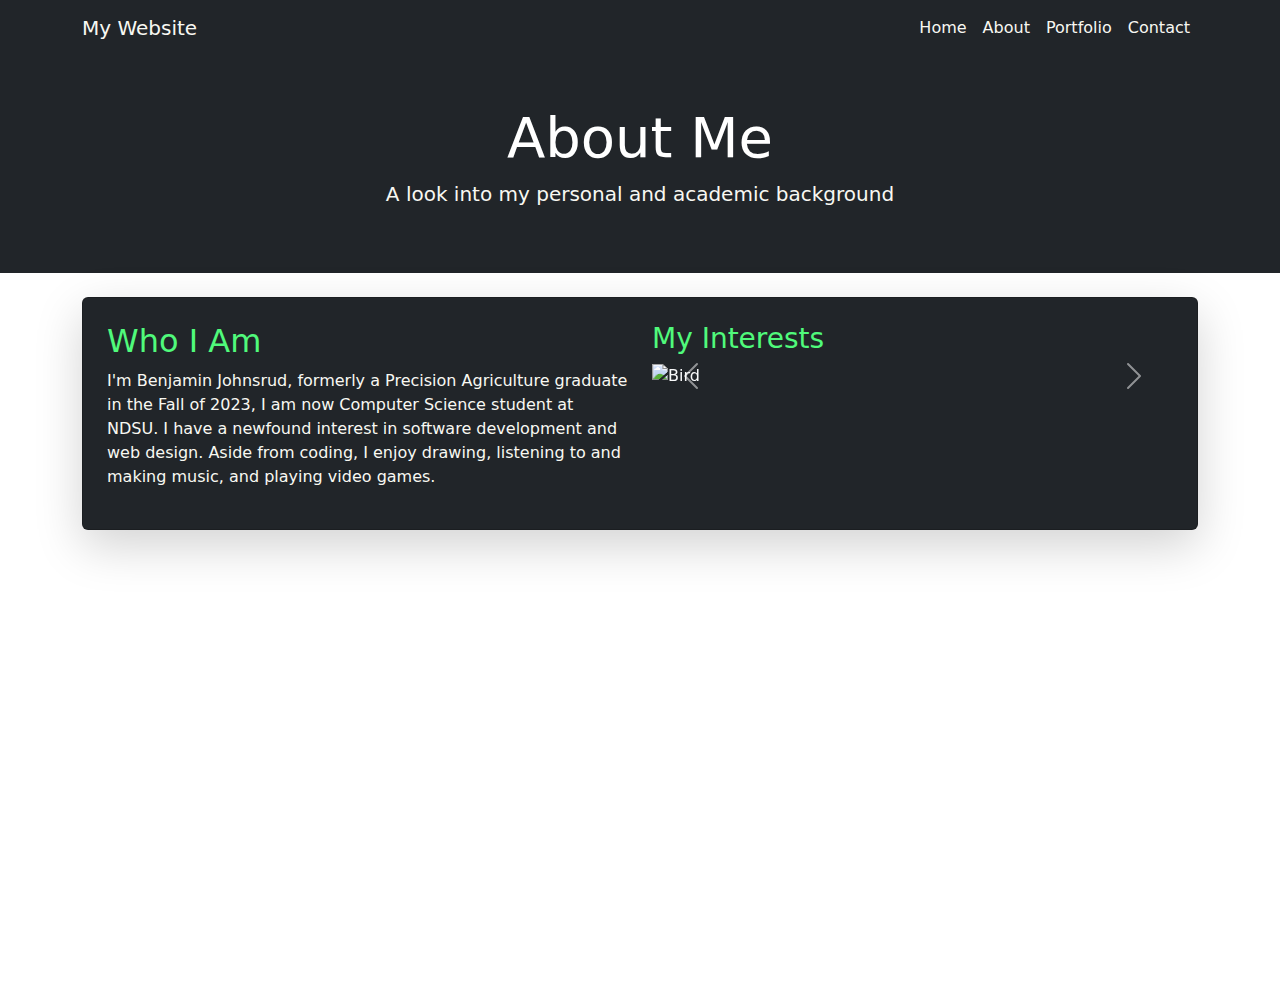
==== about.html @ 40f7a0f1 "Added all website files: HTML, CSS, and images" ====
<!DOCTYPE html>
<html lang="en">
<head>
    <meta charset="UTF-8">
    <meta name="viewport" content="width=device-width, initial-scale=1.0">
    <title>About Me</title>
    <link rel="stylesheet" href="css/style.css">
    <link rel="stylesheet" href="https://cdn.jsdelivr.net/npm/bootstrap@5.3.0/dist/css/bootstrap.min.css">
</head>
<body class="dracula-theme">
    <div class="page-content">

        <!-- Navbar -->
        <nav class="navbar navbar-expand-lg navbar-dark bg-dark">
            <div class="container">
                <a class="navbar-brand" href="index.html">My Website</a>
                <button class="navbar-toggler" type="button" data-bs-toggle="collapse" data-bs-target="#navbarNav">
                    <span class="navbar-toggler-icon"></span>
                </button>
                <div class="collapse navbar-collapse" id="navbarNav">
                    <ul class="navbar-nav ms-auto">
                        <li class="nav-item"><a class="nav-link" href="index.html">Home</a></li>
                        <li class="nav-item"><a class="nav-link active" href="about.html">About</a></li>
                        <li class="nav-item"><a class="nav-link" href="portfolio.html">Portfolio</a></li>
                        <li class="nav-item"><a class="nav-link" href="contact.html">Contact</a></li>
                    </ul>
                </div>
            </div>
        </nav>

        <!-- Header -->
        <header class="bg-dark text-white text-center py-5">
            <div class="container">
                <h1 class="display-4">About Me</h1>
                <p class="lead">A look into my personal and academic background</p>
            </div>
        </header>

        <!-- About Me Content in a Card -->
        <div class="container mt-4">
            <div class="card bg-dark text-light shadow-lg p-4">
                <div class="row">
                    <!-- Bio Section -->
                    <div class="col-md-6">
                        <h2>Who I Am</h2>
                        <p>
                            I'm Benjamin Johnsrud, formerly a Precision Agriculture graduate in the Fall of 2023, I am now Computer Science student at NDSU. I have a newfound interest in software development
                            and web design. Aside from coding, I enjoy drawing, listening to and making music, and playing video games.
                        </p>
                    </div>

                    <!-- Image Carousel Section -->
                    <div class="col-md-6">
                        <h3>My Interests</h3>
                        <div id="interestsCarousel" class="carousel slide" data-bs-ride="carousel">
                            <div class="carousel-inner">
                                <div class="carousel-item active">
                                    <img src="images/bird.jpg" class="d-block img-fluid fixed-size" alt="Bird">
                                    <div class="carousel-caption">
                                        <h5>Drawing of a bird for Inktober 2019</h5>
                                    </div>
                                </div>
                                <div class="carousel-item">
                                    <img src="images/guitar.jpg" class="d-block img-fluid fixed-size" alt="Guitar">
                                    <div class="carousel-caption">
                                        <h5>Younger me on stage</h5>
                                    </div>
                                </div>
                                <div class="carousel-item">
                                    <img src="images/setup1.jpg" class="d-block img-fluid fixed-size" alt="Gaming">
                                    <div class="carousel-caption">
                                        <h5>My game room</h5>
                                    </div>
                                </div>
                                <div class="carousel-item">
                                    <img src="images/guitardakota.jpg" class="d-block img-fluid fixed-size" alt="Guitar and Dakota">
                                    <div class="carousel-caption">
                                        <h5>Playing guitar with my late dog, Dakota</h5>
                                    </div>
                                </div>
                                <div class="carousel-item">
                                    <img src="images/haunter.jpg" class="d-block img-fluid fixed-size" alt="Haunter">
                                    <div class="carousel-caption">
                                        <h5>Drawing of the Pokemon, Haunter</h5>
                                    </div>
                                </div>
                                <div class="carousel-item">
                                    <img src="images/johndeere.jpg" class="d-block img-fluid fixed-size" alt="John Deere">
                                    <div class="carousel-caption">
                                        <h5>Myself on an old John Deere model combine</h5>
                                    </div>
                                </div>
                                <div class="carousel-item">
                                    <img src="images/hulk.jpg" class="d-block img-fluid fixed-size" alt="Hulk">
                                    <div class="carousel-caption">
                                        <h5>A drawing of the superhero, Hulk</h5>
                                    </div>
                                </div>
                                <div class="carousel-item">
                                    <img src="images/DivC.jpg" class="d-block img-fluid fixed-size" alt="DCRL">
                                    <div class="carousel-caption">
                                        <h5>My team winning first place in our Division of DCRL</h5>
                                    </div>
                                </div>
                            </div>
                            <button class="carousel-control-prev" type="button" data-bs-target="#interestsCarousel" data-bs-slide="prev">
                                <span class="carousel-control-prev-icon"></span>
                            </button>
                            <button class="carousel-control-next" type="button" data-bs-target="#interestsCarousel" data-bs-slide="next">
                                <span class="carousel-control-next-icon"></span>
                            </button>
                        </div>
                    </div>
                </div>
            </div>
        </div>

    </div>

    <!-- Footer -->
    <footer class="bg-dark text-white text-center p-3 mt-5">
        &copy; 2025 My Website
    </footer>

    <script src="https://cdn.jsdelivr.net/npm/bootstrap@5.3.0/dist/js/bootstrap.bundle.min.js"></script>
</body>
</html>
---- css/style.css ----
body {
    background-color: #282a36;
    color: #f8f8f2;
    font-family: 'Arial', sans-serif;
}

.navbar {
    background-color: #44475a !important;
}

.navbar-brand, .nav-link {
    color: #f8f8f2 !important;
}

.nav-link:hover {
    color: #50fa7b !important;
}

.bg-dark {
    background-color: #282a36 !important;
}

.text-info {
    color: #bd93f9 !important;
}

footer {
    width: 100%;
    background-color: #282a36;
    color: #f8f8f2;
    text-align: center;
    padding: 10px;
    margin-top: auto;
}

.text-light {
    color: #f8f8f2 !important;
}

h2, h3 {
    font-weight: bold;
    color: #50fa7b !important; 
}

.custom-green {
    color: #50fa7b !important;
}

h5 {
    text-shadow: 2px 2px 4px rgba(0, 0, 0, 0.8); /* Adds a subtle black outline */
    background-color: rgba(0, 0, 0, 0.5); /* Semi-transparent black background */
    padding: 5px;
    border-radius: 5px;
}

p {
    color: #f8f8f2;
}

strong {
    color: #ff79c6;
}

.profile-banner {
    background: url('../images/profile.jpg') center/cover no-repeat;
    position: relative;
    width: 100%;
    height: 300px;
    display: flex;
    align-items: center;
    justify-content: center;
}

.profile-banner::before {
    content: "";
    position: absolute;
    top: 0;
    left: 0;
    width: 100%;
    height: 100%;
    background: rgba(0, 0, 0, 0.6)
}

.profile-banner .container {
    position: relative;
    z-index: 1;
}

body, html {
    height: 100%;
    margin: 0;
    padding: 0;
    overflow-x: hidden;
}

.page-content {
    display: flex;
    flex-direction: column;
    min-height: 100vh;
}

.profile-banner .card {
    margin-bottom: 0;
}

.fixed-size {
    width: 100%;
    height: 250px; /* Adjust height to make all images the same size */
    max-height: 250px;
    object-fit: cover; /* Ensures images scale properly without stretching */
    object-position: center;
}

/* Add a hover effect to cards */
.card {
    transition: transform 0.3s ease-in-out;
}

.card:hover {
    transform: scale(1.05);
}

/* Ensure video is responsive */
.embed-responsive {
    position: relative;
    display: block;
    height: 0;
    padding-bottom: 56.25%; /* 16:9 Aspect Ratio */
}

.embed-responsive iframe {
    position: absolute;
    top: 0;
    left: 0;
    width: 100%;
    height: 100%;
}

/* Social Media Icons */
.social-icons {
    display: flex;
    gap: 15px; /* Adds space between icons */
    margin-top: 10px;
}

.social-icons img {
    width: 40px; /* Adjust icon size */
    height: 40px;
    transition: transform 0.3s ease-in-out;
}

.social-icons img:hover {
    transform: scale(1.1); /* Slight zoom effect on hover */
}
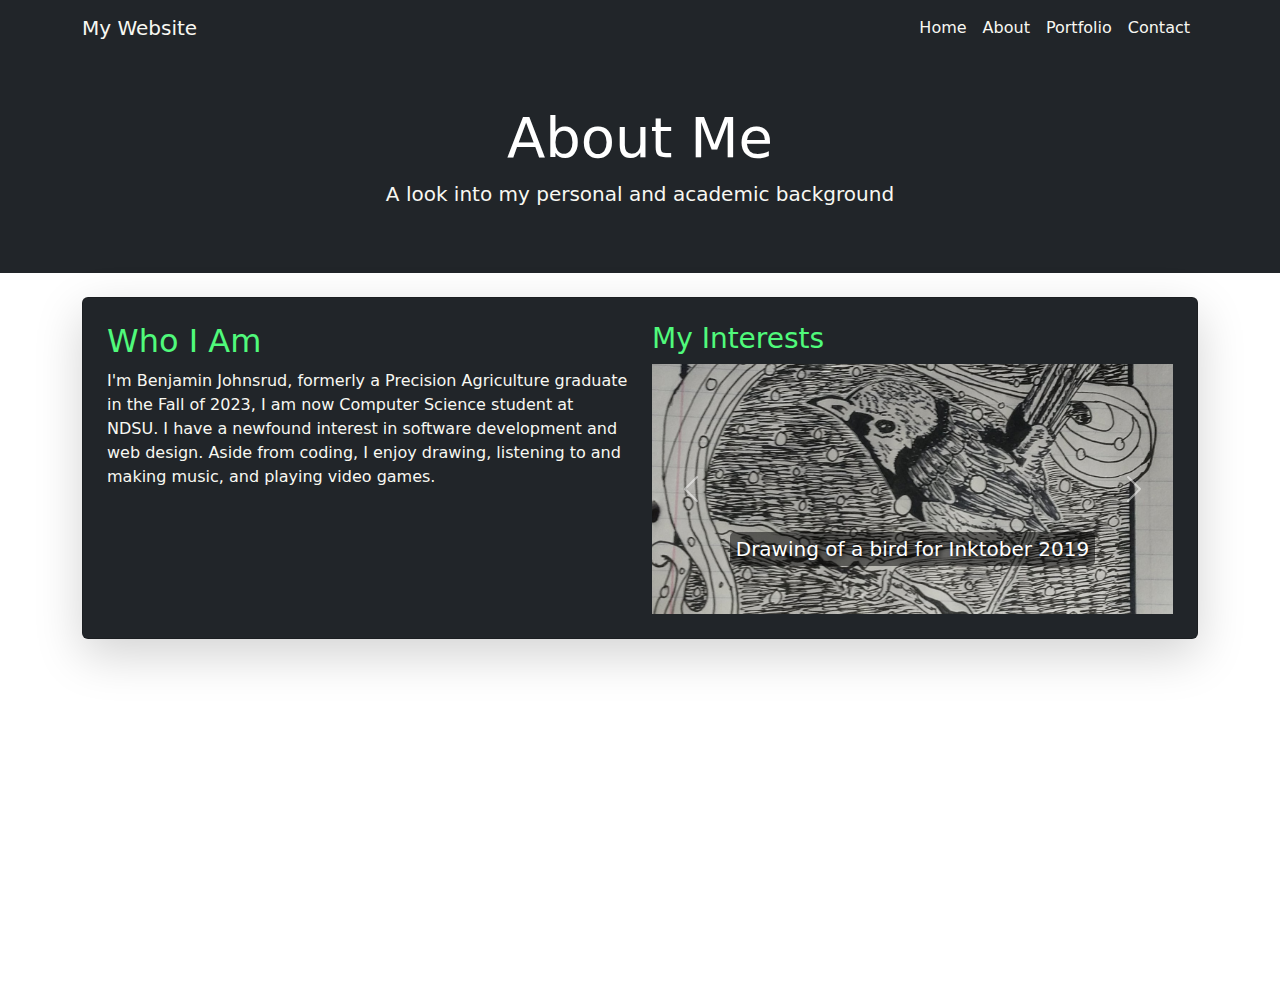
==== commit d5295cc7: "Updated images in about.html" ====
--- a/about.html
+++ b/about.html
@@ -55,7 +55,7 @@
                         <div id="interestsCarousel" class="carousel slide" data-bs-ride="carousel">
                             <div class="carousel-inner">
                                 <div class="carousel-item active">
-                                    <img src="images/bird.jpg" class="d-block img-fluid fixed-size" alt="Bird">
+                                    <img src="images/bird.JPG" class="d-block img-fluid fixed-size" alt="Bird">
                                     <div class="carousel-caption">
                                         <h5>Drawing of a bird for Inktober 2019</h5>
                                     </div>
@@ -67,7 +67,7 @@
                                     </div>
                                 </div>
                                 <div class="carousel-item">
-                                    <img src="images/setup1.jpg" class="d-block img-fluid fixed-size" alt="Gaming">
+                                    <img src="images/setup1.JPG" class="d-block img-fluid fixed-size" alt="Gaming">
                                     <div class="carousel-caption">
                                         <h5>My game room</h5>
                                     </div>
@@ -79,7 +79,7 @@
                                     </div>
                                 </div>
                                 <div class="carousel-item">
-                                    <img src="images/haunter.jpg" class="d-block img-fluid fixed-size" alt="Haunter">
+                                    <img src="images/haunter.JPG" class="d-block img-fluid fixed-size" alt="Haunter">
                                     <div class="carousel-caption">
                                         <h5>Drawing of the Pokemon, Haunter</h5>
                                     </div>
@@ -91,7 +91,7 @@
                                     </div>
                                 </div>
                                 <div class="carousel-item">
-                                    <img src="images/hulk.jpg" class="d-block img-fluid fixed-size" alt="Hulk">
+                                    <img src="images/hulk.JPG" class="d-block img-fluid fixed-size" alt="Hulk">
                                     <div class="carousel-caption">
                                         <h5>A drawing of the superhero, Hulk</h5>
                                     </div>
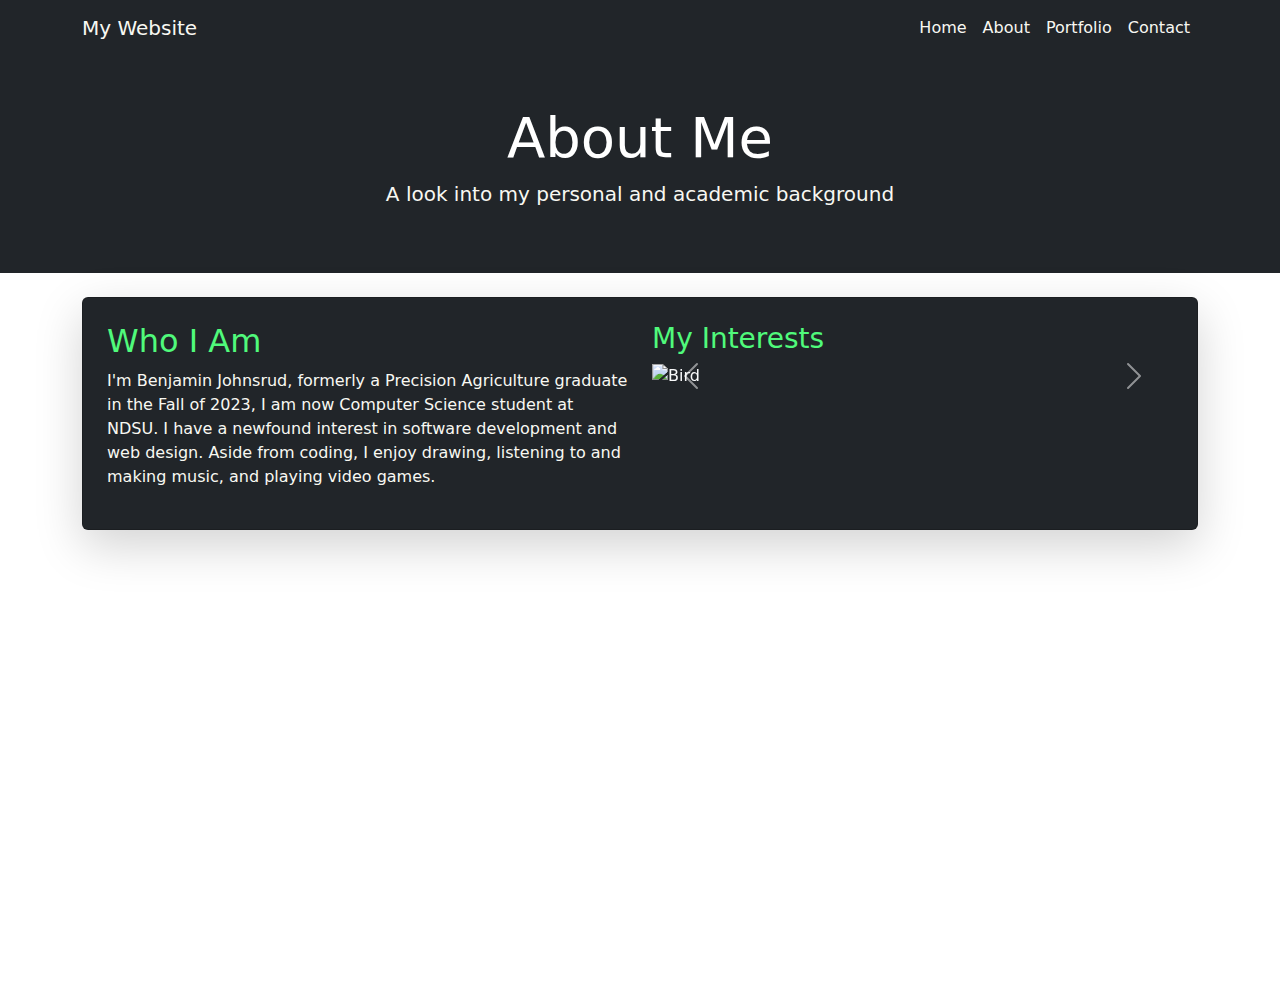
==== commit 763bbee5: "Updated images in about.html" ====
--- a/about.html
+++ b/about.html
@@ -55,7 +55,7 @@
                         <div id="interestsCarousel" class="carousel slide" data-bs-ride="carousel">
                             <div class="carousel-inner">
                                 <div class="carousel-item active">
-                                    <img src="images/bird.JPG" class="d-block img-fluid fixed-size" alt="Bird">
+                                    <img src="images/bird.jpg" class="d-block img-fluid fixed-size" alt="Bird">
                                     <div class="carousel-caption">
                                         <h5>Drawing of a bird for Inktober 2019</h5>
                                     </div>
@@ -67,7 +67,7 @@
                                     </div>
                                 </div>
                                 <div class="carousel-item">
-                                    <img src="images/setup1.JPG" class="d-block img-fluid fixed-size" alt="Gaming">
+                                    <img src="images/setup1.jpg" class="d-block img-fluid fixed-size" alt="Gaming">
                                     <div class="carousel-caption">
                                         <h5>My game room</h5>
                                     </div>
@@ -79,7 +79,7 @@
                                     </div>
                                 </div>
                                 <div class="carousel-item">
-                                    <img src="images/haunter.JPG" class="d-block img-fluid fixed-size" alt="Haunter">
+                                    <img src="images/haunter.jpg" class="d-block img-fluid fixed-size" alt="Haunter">
                                     <div class="carousel-caption">
                                         <h5>Drawing of the Pokemon, Haunter</h5>
                                     </div>
@@ -91,7 +91,7 @@
                                     </div>
                                 </div>
                                 <div class="carousel-item">
-                                    <img src="images/hulk.JPG" class="d-block img-fluid fixed-size" alt="Hulk">
+                                    <img src="images/hulk.jpg" class="d-block img-fluid fixed-size" alt="Hulk">
                                     <div class="carousel-caption">
                                         <h5>A drawing of the superhero, Hulk</h5>
                                     </div>
